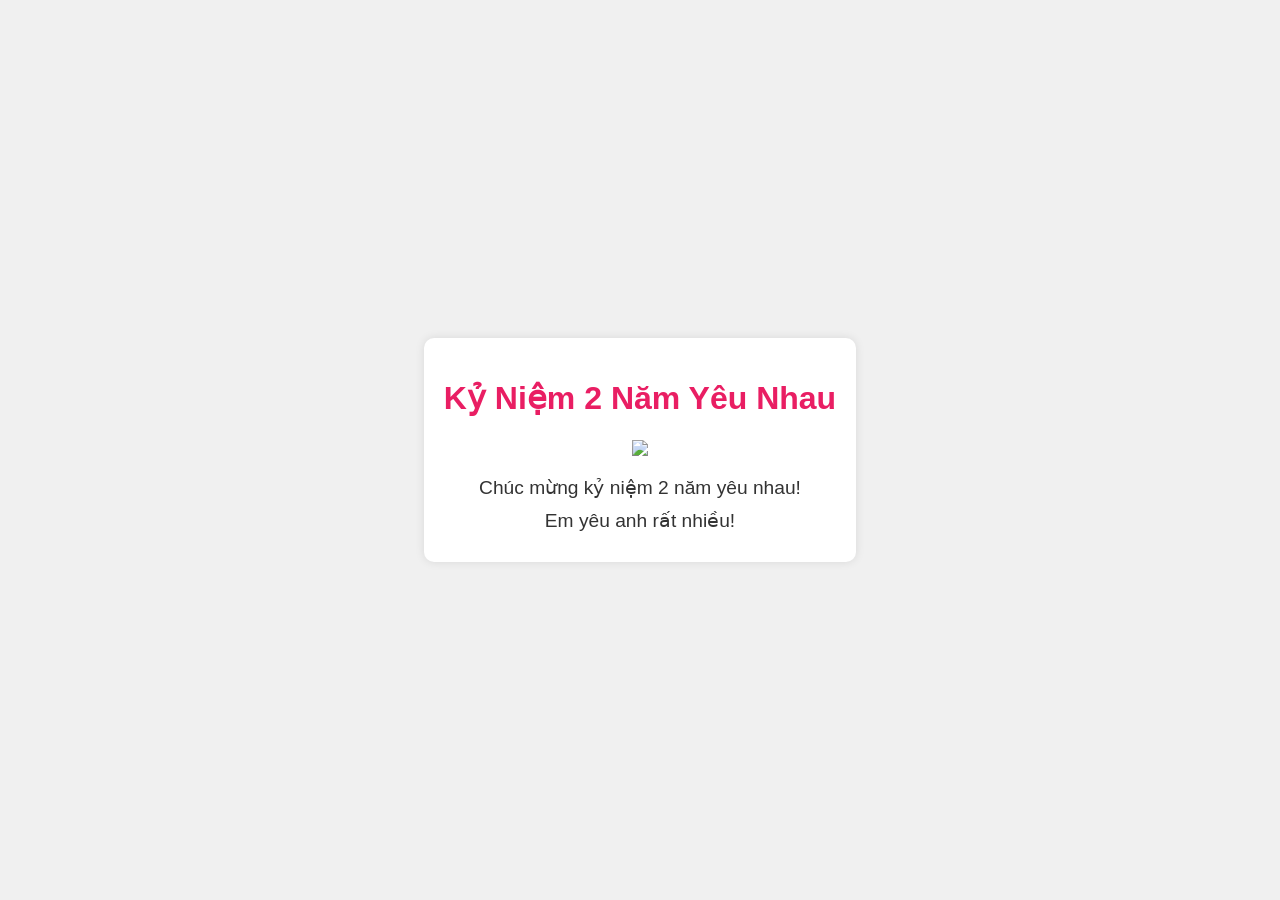
==== index.html @ 3d1d003b "Rename a.html to index.html" ====
<!DOCTYPE html>
<html lang="en">
<head>
    <meta charset="UTF-8">
    <meta name="viewport" content="width=device-width, initial-scale=1.0">
    <title>Kỷ Niệm 2 Năm Yêu Nhau</title>
    <link rel="stylesheet" href="styles.css">
</head>
<body>
    <div class="container">
        <h1>Kỷ Niệm 2 Năm Yêu Nhau</h1>
        <div class="slideshow-container">
            <div class="mySlides fade">
                <img src="image1.jpg" style="width:100%">
            </div>
            <div class="mySlides fade">
                <img src="image2.jpg" style="width:100%">
            </div>
            <!-- Add more images as needed -->
        </div>
        <div class="text-container">
            <p>Chúc mừng kỷ niệm 2 năm yêu nhau!</p>
            <p>Em yêu anh rất nhiều!</p>
            <!-- Add more romantic lines as needed -->
        </div>
    </div>
    <script src="scripts.js"></script>
</body>
</html>
---- styles.css ----
body {
    font-family: Arial, sans-serif;
    background: #f0f0f0;
    margin: 0;
    padding: 0;
    display: flex;
    justify-content: center;
    align-items: center;
    height: 100vh;
}

.container {
    text-align: center;
    background: #fff;
    padding: 20px;
    border-radius: 10px;
    box-shadow: 0 0 10px rgba(0,0,0,0.1);
}

h1 {
    color: #e91e63;
}

.text-container {
    margin-top: 20px;
}

.text-container p {
    font-size: 1.2em;
    color: #333;
    margin: 10px 0;
    animation: fadeIn 2s;
}

@keyframes fadeIn {
    from { opacity: 0; }
    to { opacity: 1; }
}

.slideshow-container {
    position: relative;
    max-width: 100%;
    margin: auto;
}

.mySlides {
    display: none;
}

img {
    vertical-align: middle;
}

.fade {
    animation-name: fade;
    animation-duration: 1.5s;
}

@keyframes fade {
    from { opacity: .4 }
    to { opacity: 1 }
}
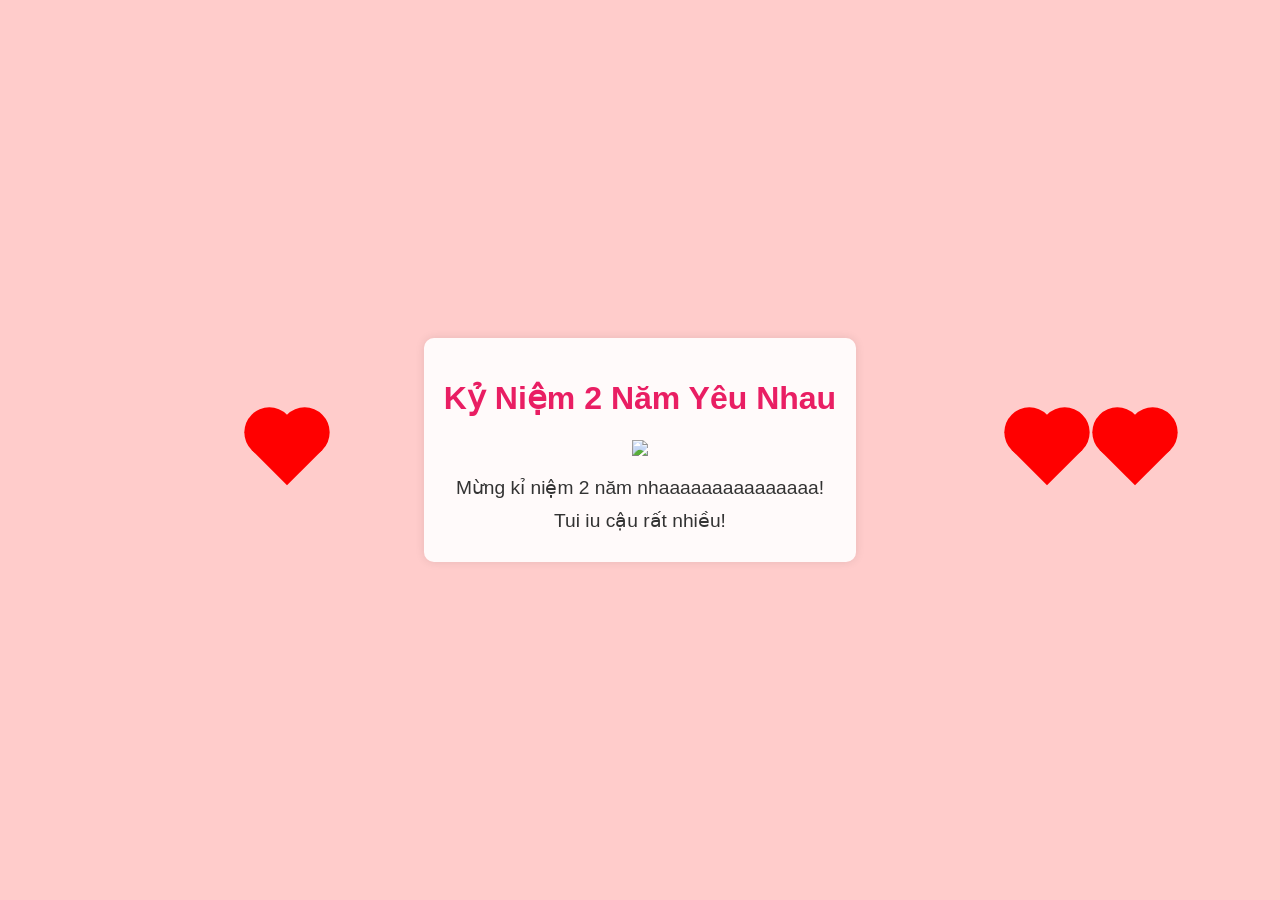
==== commit 883c9d1c: "Update index.html" ====
--- a/index.html
+++ b/index.html
@@ -11,19 +11,45 @@
         <h1>Kỷ Niệm 2 Năm Yêu Nhau</h1>
         <div class="slideshow-container">
             <div class="mySlides fade">
-                <img src="image1.jpg" style="width:100%">
+                <img src="images/image1.jpg" style="width:100%">
             </div>
             <div class="mySlides fade">
-                <img src="image2.jpg" style="width:100%">
+                <img src="images/image2.jpg" style="width:100%">
             </div>
             <!-- Add more images as needed -->
         </div>
         <div class="text-container">
-            <p>Chúc mừng kỷ niệm 2 năm yêu nhau!</p>
-            <p>Em yêu anh rất nhiều!</p>
+            <p>Mừng kỉ niệm 2 năm nhaaaaaaaaaaaaaaa!</p>
+            <p>Tui iu cậu rất nhiều!</p>
             <!-- Add more romantic lines as needed -->
         </div>
     </div>
     <script src="scripts.js"></script>
+    <script>
+        function createHeart() {
+            const heart = document.createElement('div');
+            heart.classList.add('heart');
+            heart.style.left = Math.random() * 100 + 'vw';
+            heart.style.animationDuration = Math.random() * 2 + 3 + 's';
+            document.body.appendChild(heart);
+            setTimeout(() => {
+                heart.remove();
+            }, 5000);
+        }
+
+        setInterval(createHeart, 300);
+
+        document.addEventListener('click', function(e) {
+            const heart = document.createElement('div');
+            heart.classList.add('heart');
+            heart.style.left = e.clientX - 25 + 'px';
+            heart.style.top = e.clientY - 25 + 'px';
+            heart.style.animation = 'pop 0.5s ease';
+            document.body.appendChild(heart);
+            setTimeout(() => {
+                heart.remove();
+            }, 500);
+        });
+    </script>
 </body>
 </html>
--- a/styles.css
+++ b/styles.css
@@ -1,20 +1,24 @@
 body {
     font-family: Arial, sans-serif;
-    background: #f0f0f0;
+    background: #ffcccb;
     margin: 0;
     padding: 0;
     display: flex;
     justify-content: center;
     align-items: center;
     height: 100vh;
+    overflow: hidden;
+    position: relative;
 }
 
 .container {
     text-align: center;
-    background: #fff;
+    background: rgba(255, 255, 255, 0.9);
     padding: 20px;
     border-radius: 10px;
     box-shadow: 0 0 10px rgba(0,0,0,0.1);
+    position: relative;
+    z-index: 1;
 }
 
 h1 {
@@ -41,6 +45,7 @@
     position: relative;
     max-width: 100%;
     margin: auto;
+    z-index: 1;
 }
 
 .mySlides {
@@ -60,3 +65,56 @@
     from { opacity: .4 }
     to { opacity: 1 }
 }
+
+.heart {
+    position: absolute;
+    width: 50px;
+    height: 50px;
+    background: red;
+    margin: 0;
+    transform: rotate(-45deg);
+    animation: float 5s infinite;
+}
+
+.heart:before,
+.heart:after {
+    content: "";
+    position: absolute;
+    width: 50px;
+    height: 50px;
+    background: red;
+    border-radius: 50%;
+}
+
+.heart:before {
+    top: -25px;
+    left: 0;
+}
+
+.heart:after {
+    left: 25px;
+    top: 0;
+}
+
+@keyframes float {
+    0% {
+        transform: translateY(0) rotate(-45deg);
+        opacity: 1;
+    }
+    100% {
+        transform: translateY(-1000px) rotate(-45deg);
+        opacity: 0;
+    }
+}
+
+@keyframes pop {
+    0% {
+        transform: scale(1);
+    }
+    50% {
+        transform: scale(1.5);
+    }
+    100% {
+        transform: scale(1);
+    }
+}
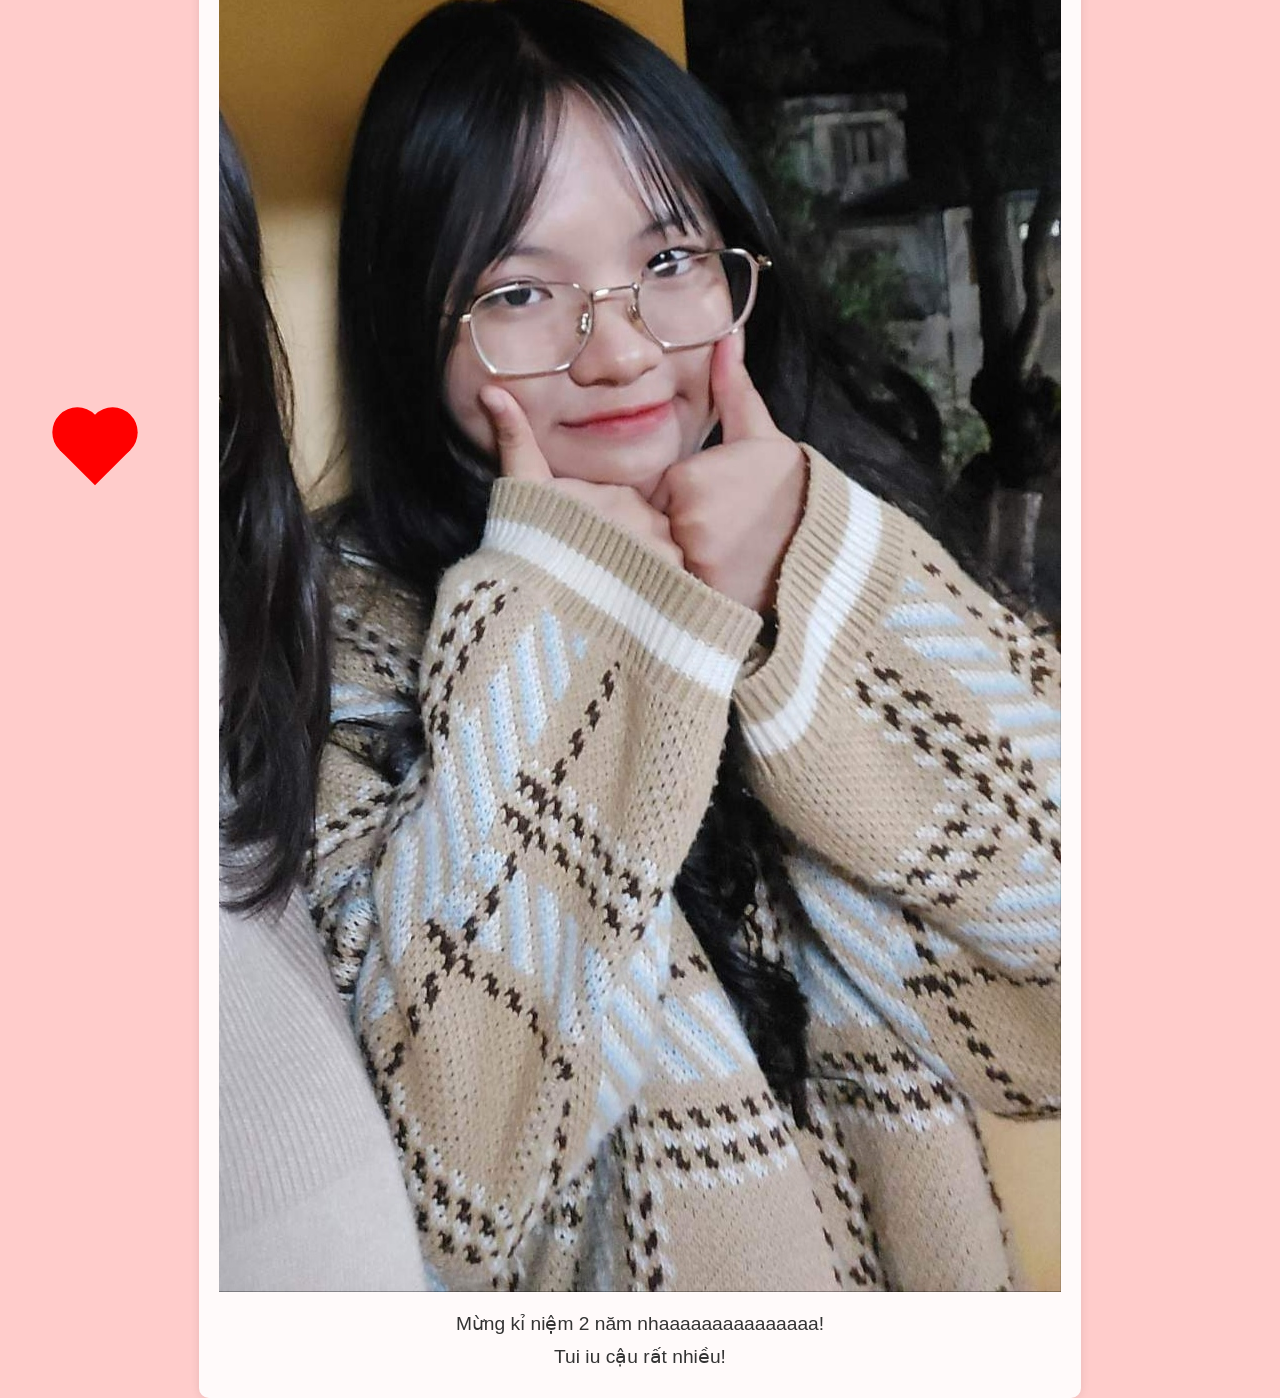
==== commit 32c2be85: "Update index.html" ====
--- a/index.html
+++ b/index.html
@@ -10,18 +10,35 @@
     <div class="container">
         <h1>Kỷ Niệm 2 Năm Yêu Nhau</h1>
         <div class="slideshow-container">
-            <div class="mySlides fade">
-                <img src="images/image1.jpg" style="width:100%">
-            </div>
-            <div class="mySlides fade">
-                <img src="images/image2.jpg" style="width:100%">
-            </div>
-            <!-- Add more images as needed -->
+            <!-- Add 24 images in the slideshow -->
+            <div class="mySlides fade"><img src="anh1.jpg" class="slide-img"></div>
+            <div class="mySlides fade"><img src="anh2.jpg" class="slide-img"></div>
+            <div class="mySlides fade"><img src="anh3.jpg" class="slide-img"></div>
+            <div class="mySlides fade"><img src="anh4.jpg" class="slide-img"></div>
+            <div class="mySlides fade"><img src="anh5.jpg" class="slide-img"></div>
+            <div class="mySlides fade"><img src="anh6.jpg" class="slide-img"></div>
+            <div class="mySlides fade"><img src="anh7.jpg" class="slide-img"></div>
+            <div class="mySlides fade"><img src="anh8.jpg" class="slide-img"></div>
+            <div class="mySlides fade"><img src="anh9.jpg" class="slide-img"></div>
+            <div class="mySlides fade"><img src="anh10.jpg" class="slide-img"></div>
+            <div class="mySlides fade"><img src="anh11.jpg" class="slide-img"></div>
+            <div class="mySlides fade"><img src="anh12.jpg" class="slide-img"></div>
+            <div class="mySlides fade"><img src="anh13.jpg" class="slide-img"></div>
+            <div class="mySlides fade"><img src="anh14.jpg" class="slide-img"></div>
+            <div class="mySlides fade"><img src="anh15.jpg" class="slide-img"></div>
+            <div class="mySlides fade"><img src="anh16.jpg" class="slide-img"></div>
+            <div class="mySlides fade"><img src="anh17.jpg" class="slide-img"></div>
+            <div class="mySlides fade"><img src="anh18.jpg" class="slide-img"></div>
+            <div class="mySlides fade"><img src="anh19.jpg" class="slide-img"></div>
+            <div class="mySlides fade"><img src="anh20.jpg" class="slide-img"></div>
+            <div class="mySlides fade"><img src="anh21.jpg" class="slide-img"></div>
+            <div class="mySlides fade"><img src="anh22.jpg" class="slide-img"></div>
+            <div class="mySlides fade"><img src="anh23.jpg" class="slide-img"></div>
+            <div class="mySlides fade"><img src="anh24.jpg" class="slide-img"></div>
         </div>
         <div class="text-container">
             <p>Mừng kỉ niệm 2 năm nhaaaaaaaaaaaaaaa!</p>
             <p>Tui iu cậu rất nhiều!</p>
-            <!-- Add more romantic lines as needed -->
         </div>
     </div>
     <script src="scripts.js"></script>
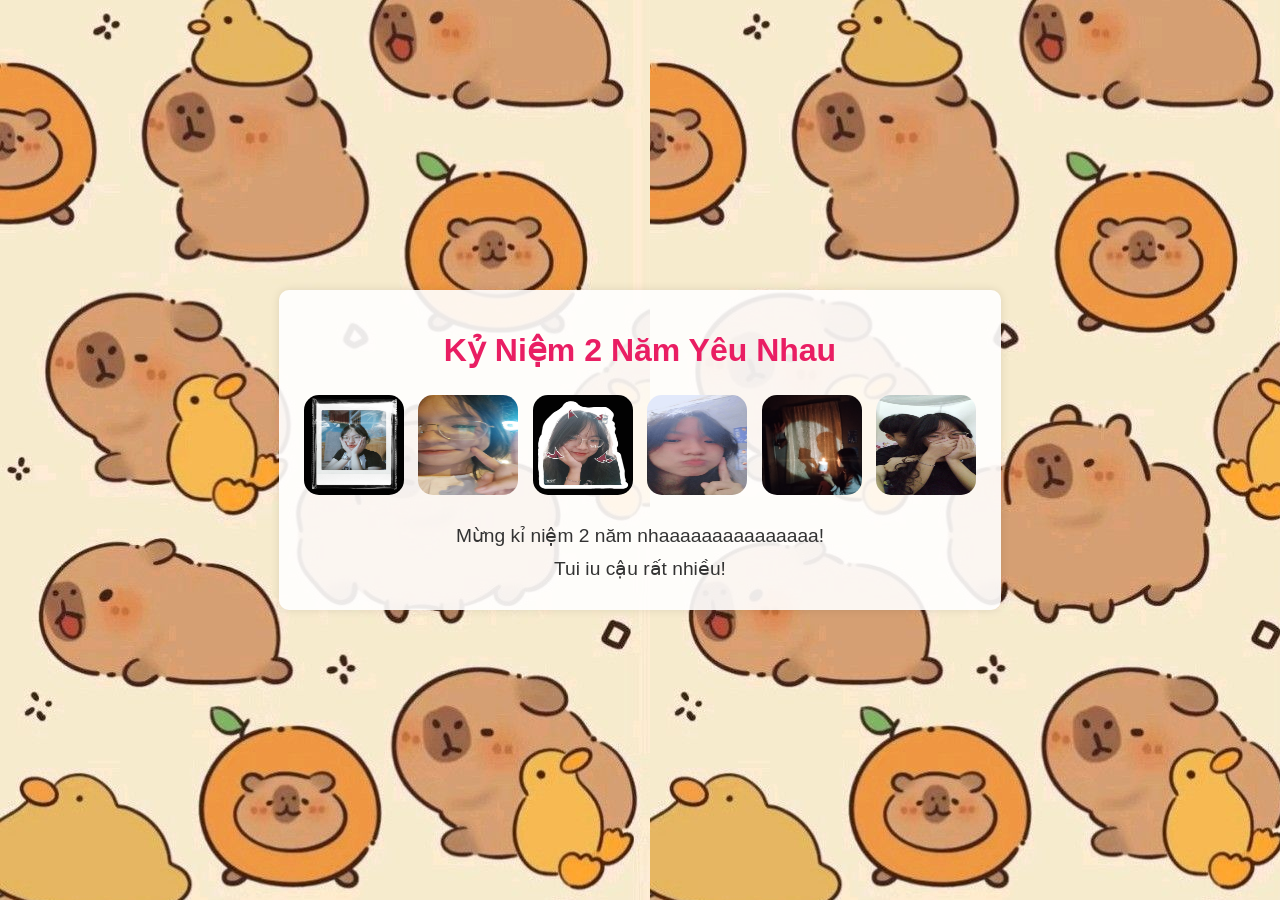
==== commit fe6a8f49: "Update index.html" ====
--- a/index.html
+++ b/index.html
@@ -6,7 +6,7 @@
     <title>Kỷ Niệm 2 Năm Yêu Nhau</title>
     <link rel="stylesheet" href="styles.css">
 </head>
-<body>
+<body style="background-image: url('hinh_nen_web.jpg');">
     <div class="container">
         <h1>Kỷ Niệm 2 Năm Yêu Nhau</h1>
         <div class="slideshow-container">
@@ -43,30 +43,35 @@
     </div>
     <script src="scripts.js"></script>
     <script>
-        function createHeart() {
-            const heart = document.createElement('div');
-            heart.classList.add('heart');
-            heart.style.left = Math.random() * 100 + 'vw';
-            heart.style.animationDuration = Math.random() * 2 + 3 + 's';
-            document.body.appendChild(heart);
-            setTimeout(() => {
-                heart.remove();
-            }, 5000);
-        }
+        const images = [
+            'anh1.jpg', 'anh2.jpg', 'anh3.jpg', 'anh4.jpg', 'anh5.jpg', 'anh6.jpg',
+            'anh7.jpg', 'anh8.jpg', 'anh9.jpg', 'anh10.jpg', 'anh11.jpg', 'anh12.jpg',
+            'anh13.jpg', 'anh14.jpg', 'anh15.jpg', 'anh16.jpg', 'anh17.jpg', 'anh18.jpg',
+            'anh19.jpg', 'anh20.jpg', 'anh21.jpg', 'anh22.jpg', 'anh23.jpg', 'anh24.jpg'
+        ];
 
-        setInterval(createHeart, 300);
-
-        document.addEventListener('click', function(e) {
+        function createHeartWithImage(e) {
             const heart = document.createElement('div');
             heart.classList.add('heart');
             heart.style.left = e.clientX - 25 + 'px';
             heart.style.top = e.clientY - 25 + 'px';
             heart.style.animation = 'pop 0.5s ease';
             document.body.appendChild(heart);
+
+            const img = document.createElement('img');
+            img.src = images[Math.floor(Math.random() * images.length)];
+            img.classList.add('floating-img');
+            img.style.left = e.clientX - 50 + 'px';
+            img.style.top = e.clientY - 50 + 'px';
+            document.body.appendChild(img);
+
             setTimeout(() => {
                 heart.remove();
-            }, 500);
-        });
+                img.remove();
+            }, 3000);
+        }
+
+        document.addEventListener('click', createHeartWithImage);
     </script>
 </body>
 </html>
--- a/styles.css
+++ b/styles.css
@@ -52,8 +52,12 @@
     display: none;
 }
 
-img {
-    vertical-align: middle;
+.slide-img {
+    width: 100px;
+    height: 100px;
+    border-radius: 15px;
+    margin: 5px;
+    display: inline-block;
 }
 
 .fade {
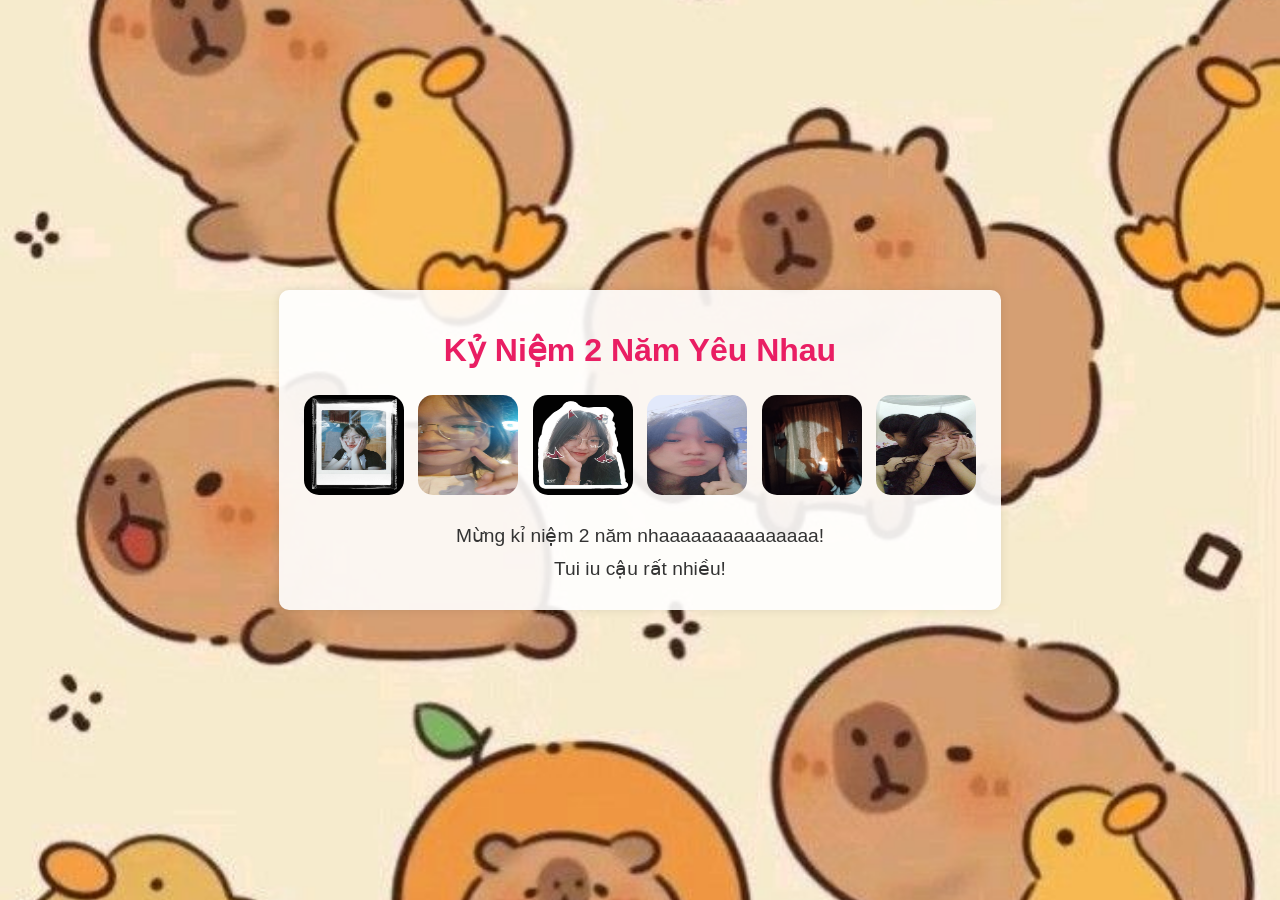
==== commit 9b04b296: "Update index.html" ====
--- a/index.html
+++ b/index.html
@@ -55,6 +55,7 @@
             heart.classList.add('heart');
             heart.style.left = e.clientX - 25 + 'px';
             heart.style.top = e.clientY - 25 + 'px';
+            heart.style.zIndex = 1000; // Ensure heart is on top
             heart.style.animation = 'pop 0.5s ease';
             document.body.appendChild(heart);
 
@@ -63,6 +64,7 @@
             img.classList.add('floating-img');
             img.style.left = e.clientX - 50 + 'px';
             img.style.top = e.clientY - 50 + 'px';
+            img.style.zIndex = 999; // Ensure image is below heart
             document.body.appendChild(img);
 
             setTimeout(() => {
--- a/styles.css
+++ b/styles.css
@@ -9,6 +9,8 @@
     height: 100vh;
     overflow: hidden;
     position: relative;
+    background-size: cover;
+    background-position: center;
 }
 
 .container {
@@ -122,3 +124,22 @@
         transform: scale(1);
     }
 }
+
+.floating-img {
+    position: absolute;
+    width: 100px;
+    height: 100px;
+    border-radius: 8px;
+    animation: floatImg 5s infinite;
+}
+
+@keyframes floatImg {
+    0% {
+        transform: translateY(0);
+        opacity: 1;
+    }
+    100% {
+        transform: translateY(-1000px);
+        opacity: 0;
+    }
+}
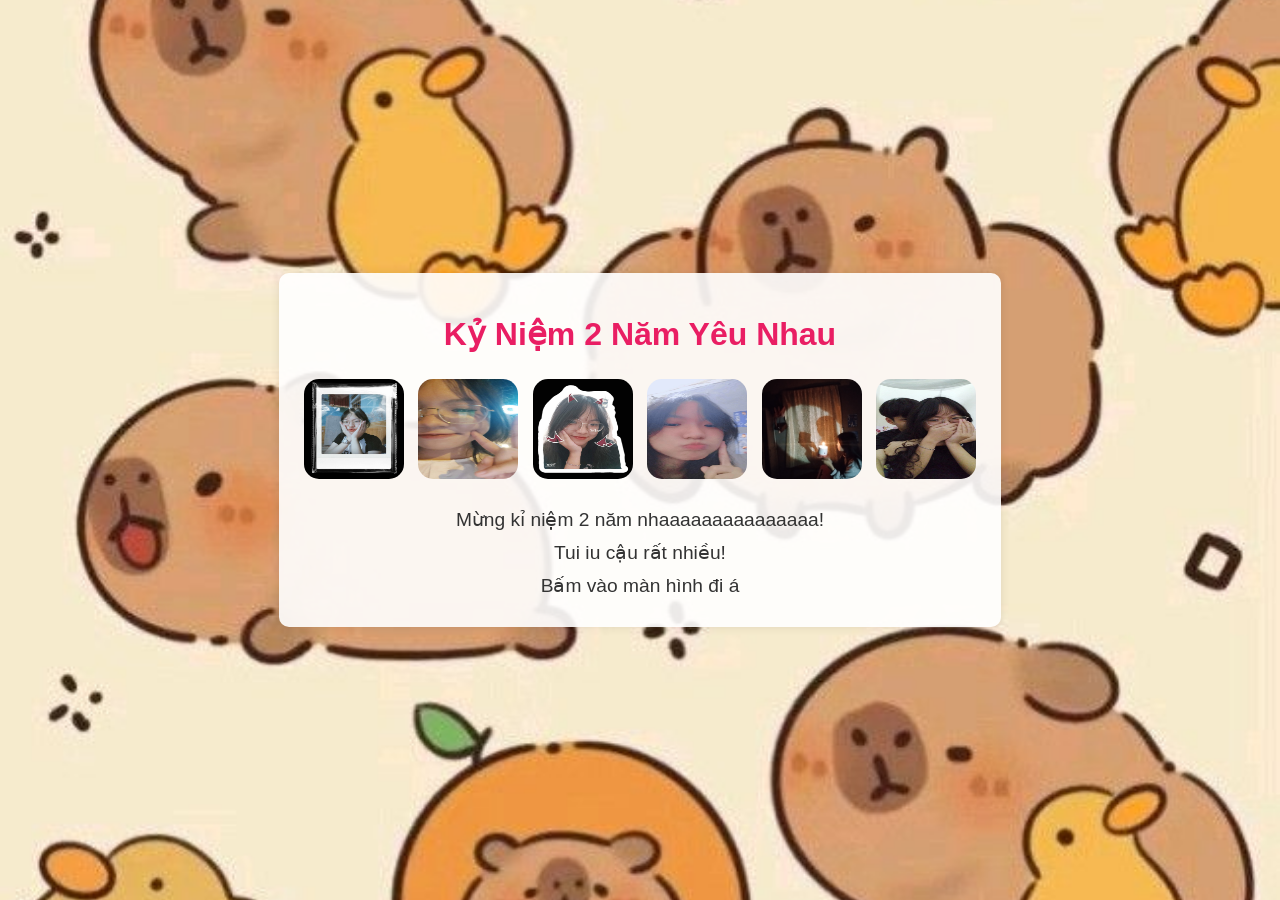
==== commit 911d1fcd: "Update index.html" ====
--- a/index.html
+++ b/index.html
@@ -39,6 +39,7 @@
         <div class="text-container">
             <p>Mừng kỉ niệm 2 năm nhaaaaaaaaaaaaaaa!</p>
             <p>Tui iu cậu rất nhiều!</p>
+            <p>Bấm vào màn hình đi á</p>
         </div>
     </div>
     <script src="scripts.js"></script>
@@ -64,7 +65,7 @@
             img.classList.add('floating-img');
             img.style.left = e.clientX - 50 + 'px';
             img.style.top = e.clientY - 50 + 'px';
-            img.style.zIndex = 999; // Ensure image is below heart
+            img.style.zIndex = 1000; // Ensure image is above all elements
             document.body.appendChild(img);
 
             setTimeout(() => {
--- a/styles.css
+++ b/styles.css
@@ -80,6 +80,7 @@
     margin: 0;
     transform: rotate(-45deg);
     animation: float 5s infinite;
+    z-index: 1000;
 }
 
 .heart:before,
@@ -131,6 +132,7 @@
     height: 100px;
     border-radius: 8px;
     animation: floatImg 5s infinite;
+    z-index: 999;
 }
 
 @keyframes floatImg {
